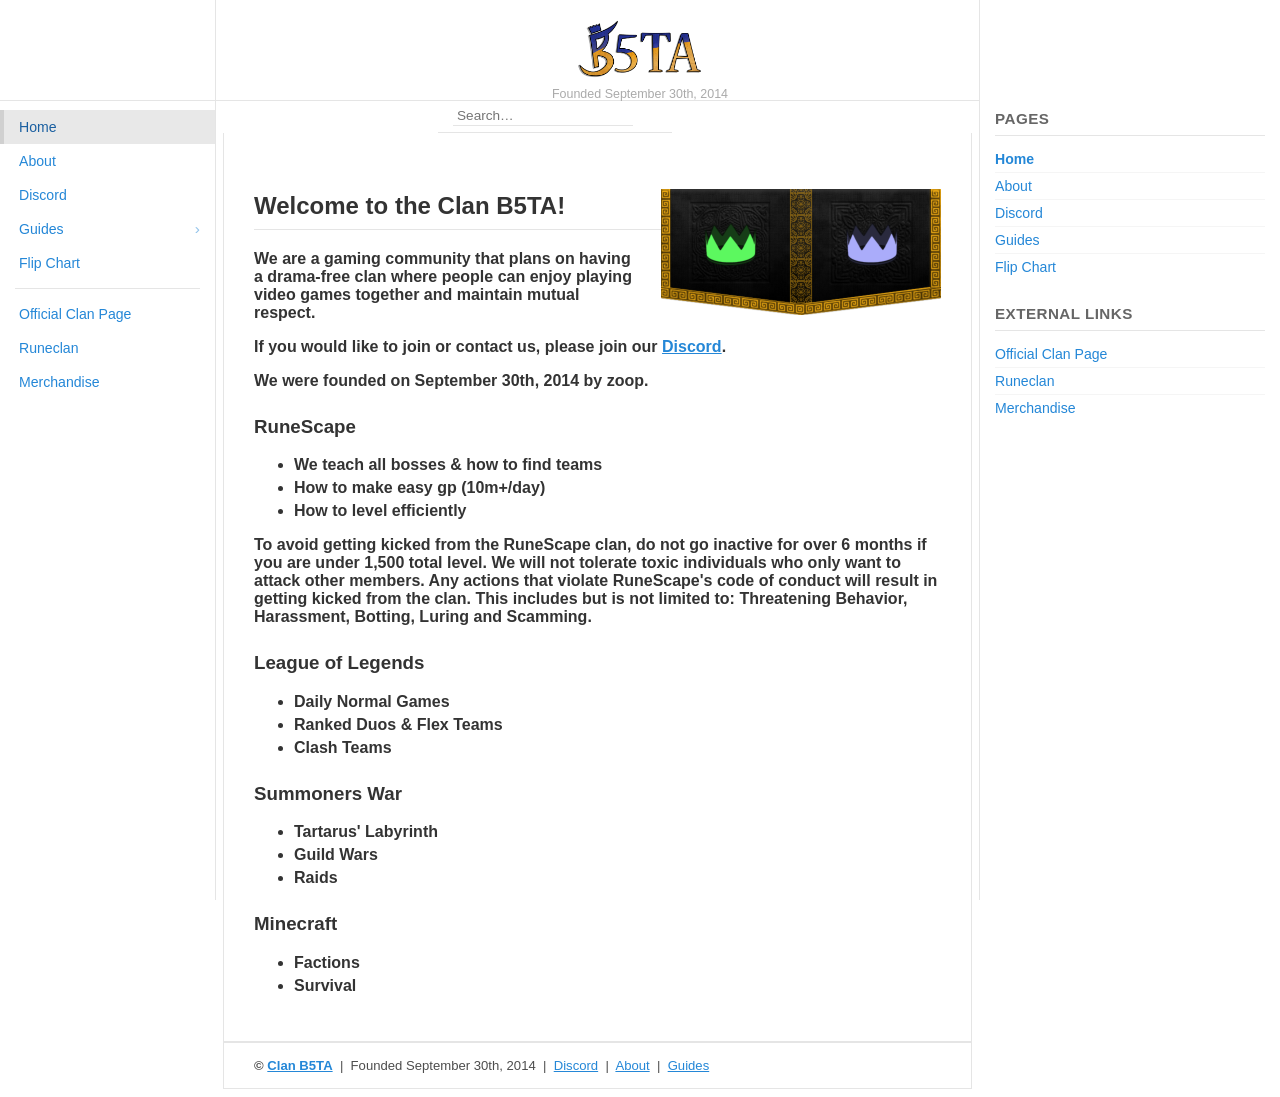
==== index.html @ bc01f847 "v1.0 — Full ipage migration to static HTML for GitHub Pages - Converted all pages from .php to .html" ====
<!DOCTYPE html>
<html lang="en">
<head>
  <title>B5TA | Home</title>
  <link rel="icon" href="Logos/favicon.png">
  <meta charset="utf-8">
  <meta name="viewport" content="width=device-width, initial-scale=1">
  <meta name="description" content="B5TA is a social, skilling and bossing clan. Founded September 30, 2014.">
  <link rel="stylesheet" type="text/css" href="css/bootstrap.css">
  <link rel="stylesheet" type="text/css" href="css/site.css">
  <script src="js/jquery.min.js"></script>
  <script src="js/bootstrap.js"></script>
</head>
<body>

<header class="headerMain">
  <div class="header-content">
    <div id="logo">
      <a href="index.html" id="site-logo" title="Clan B5TA" rel="home">
        <img class="logo-img" src="Logos/0jK9PZV.png" alt="Clan B5TA">
      </a>
      <span class="blog-description">Founded September 30th, 2014</span>
    </div>
  </div>
</header>

<div class="navMenuButton" id="navMenuButton" title="Menu" aria-label="Open navigation">
  <span></span><span></span><span></span>
</div>

<div class="asideMenuButton" id="asideMenuButton" title="Sidebar" aria-label="Open sidebar">
  <span></span><span></span><span></span>
</div>

<div class="primary-menu" id="primaryMenu">
  <div class="primary-menu-container">
    <nav class="nav-container">
      <ul class="main-menu">
        <li class="menu-item current-menu-item current_page_item">
          <a href="index.html">Home</a>
        </li>
        <li class="menu-item">
          <a href="about.html">About</a>
        </li>
        <li class="menu-item">
          <a href="discord.html">Discord</a>
        </li>
        <li class="menu-item menu-item-has-children">
          <a href="guides.html">Guides</a>
          <ul class="sub-menu">
            <li class="menu-item"><a href="guides-bossing.html">Bossing</a></li>
            <li class="menu-item"><a href="guides-money-making.html">Money Making</a></li>
            <li class="menu-item"><a href="guides-quests.html">Quests</a></li>
            <li class="menu-item"><a href="guides-skilling.html">Skilling</a></li>
          </ul>
        </li>
        <li class="menu-item">
          <a href="#">Flip Chart</a>
        </li>
        <div class="menu-section-divider"></div>
        <li class="menu-item">
          <a href="http://services.runescape.com/m=clan-home/c=y7yVdRo3t4g/clan/B5TA" target="_blank" rel="noopener">Official Clan Page</a>
        </li>
        <li class="menu-item">
          <a href="http://www.runeclan.com/clan/B5TA" target="_blank" rel="noopener">Runeclan</a>
        </li>
        <li class="menu-item">
          <a href="http://www.zazzle.com/clanb5ta/products" target="_blank" rel="noopener">Merchandise</a>
        </li>
      </ul>
    </nav>
  </div>
</div>

<div class="site-overlay" id="siteOverlay"></div>

<div class="container-fluid">
  <div class="meta clearfix">
    <div class="meta-search-form">
      <form role="search" class="search-form">
        <label>
          <span class="screen-reader-text">Search</span>
          <input type="search" class="search-field" placeholder="Search&hellip;" name="s">
        </label>
      </form>
    </div>
  </div>

  <div class="pageContainer">
    <article class="entry entryTypePost">
      <div class="entryContent">

        <h2><strong>Welcome to the Clan B5TA!</strong>
          <img src="Logos/clan.png" class="alignright" alt="Clan B5TA" width="280" height="126">
        </h2>

        <p><strong>We are a gaming community that plans on having a drama-free clan where people can enjoy playing video games together and maintain mutual respect.</strong></p>
        <p><strong>If you would like to join or contact us, please join our <a href="discord.html">Discord</a>.</strong></p>
        <p><strong>We were founded on September 30th, 2014 by zoop.</strong></p>

        <h3>RuneScape</h3>
        <ul>
          <li><strong>We teach all bosses &amp; how to find teams</strong></li>
          <li><strong>How to make easy gp (10m+/day)</strong></li>
          <li><strong>How to level efficiently</strong></li>
        </ul>
        <p><strong>To avoid getting kicked from the RuneScape clan, do not go inactive for over 6 months if you are under 1,500 total level. We will not tolerate toxic individuals who only want to attack other members. Any actions that violate RuneScape's code of conduct will result in getting kicked from the clan. This includes but is not limited to: Threatening Behavior, Harassment, Botting, Luring and Scamming.</strong></p>

        <h3>League of Legends</h3>
        <ul>
          <li><strong>Daily Normal Games</strong></li>
          <li><strong>Ranked Duos &amp; Flex Teams</strong></li>
          <li><strong>Clash Teams</strong></li>
        </ul>

        <h3>Summoners War</h3>
        <ul>
          <li><strong>Tartarus' Labyrinth</strong></li>
          <li><strong>Guild Wars</strong></li>
          <li><strong>Raids</strong></li>
        </ul>

        <h3>Minecraft</h3>
        <ul>
          <li><strong>Factions</strong></li>
          <li><strong>Survival</strong></li>
        </ul>

      </div>
    </article>
  </div>

  <footer class="site-footer">
    <div class="content clearfix">
      <p class="copyright">
        <strong>&copy; <a href="index.html">Clan B5TA</a></strong>
        &nbsp;|&nbsp; Founded September 30th, 2014
        &nbsp;|&nbsp; <a href="discord.html">Discord</a>
        &nbsp;|&nbsp; <a href="about.html">About</a>
        &nbsp;|&nbsp; <a href="guides.html">Guides</a>
      </p>
    </div>
  </footer>

</div><!-- /.container-fluid -->

<aside class="site-aside" id="siteAside">
  <div class="aside-container">
    <div class="dynamicSidebar">
      <div class="widget">
        <h4 class="widgetTitle">Pages</h4>
        <ul>
          <li class="page_item current_page_item"><a href="index.html">Home</a></li>
          <li class="page_item"><a href="about.html">About</a></li>
          <li class="page_item"><a href="discord.html">Discord</a></li>
          <li class="page_item"><a href="guides.html">Guides</a></li>
          <li class="page_item"><a href="#">Flip Chart</a></li>
        </ul>
      </div>
      <div class="widget">
        <h4 class="widgetTitle">External Links</h4>
        <ul>
          <li class="page_item"><a href="http://services.runescape.com/m=clan-home/c=y7yVdRo3t4g/clan/B5TA" target="_blank" rel="noopener">Official Clan Page</a></li>
          <li class="page_item"><a href="http://www.runeclan.com/clan/B5TA" target="_blank" rel="noopener">Runeclan</a></li>
          <li class="page_item"><a href="http://www.zazzle.com/clanb5ta/products" target="_blank" rel="noopener">Merchandise</a></li>
        </ul>
      </div>
    </div>
  </div>
</aside>

<a href="#" id="scrollTop" style="display:none;position:fixed;bottom:20px;right:20px;z-index:9998;background:#2487d7;color:#fff;width:36px;height:36px;border-radius:50%;text-align:center;line-height:36px;font-size:18px;text-decoration:none;" title="Back to top">&uarr;</a>

<script src="js/site.js"></script>
<script src="js/externalscript.js"></script>
</body>
</html>
---- css/site.css ----
/*
 * B5TA Site CSS
 * Layout extracted from ipage/WikiWP design — reimplemented without WordPress
 * Loads after bootstrap.css; overrides and extends Bootstrap where needed.
 */

/* ============================================================
   BASE
   ============================================================ */

body {
  position: relative;
  background: #fff;
  color: #333;
  font-family: "Helvetica Neue", Helvetica, Arial, sans-serif;
}

article { margin: 0; }
img { max-width: 100%; height: auto; }

a { color: #2487d7; }
a:hover { color: #1a5fa0; text-decoration: underline; }


/* ============================================================
   HEADER  (fixed, full-width, 100px tall at all sizes)
   ============================================================ */

.headerMain {
  position: fixed;
  z-index: 1000;
  top: 0; left: 0; right: 0;
  height: 100px;
  background: #fff;
  border-bottom: 1px solid #e5e5e5;
}

.header-content {
  height: 100%;
  padding: 10px 60px;           /* horizontal room for the hamburger buttons */
  display: flex;
  align-items: center;
  justify-content: center;
  flex-direction: column;
}

#logo { text-align: center; }

#site-logo { display: inline-block; }

.logo-img {
  max-height: 60px;
  width: auto;
}

.blog-description {
  display: block;
  margin-top: 4px;
  font-size: 0.78em;
  color: #aaa;
  text-align: center;
}


/* ============================================================
   META BAR  (search, sits below fixed header)
   ============================================================ */

.meta {
  margin-top: 100px;            /* clear the fixed header */
  padding: 6px 15px;
  background: #fff;
  border-bottom: 1px solid #e5e5e5;
  font-size: 0.85em;
}

.meta-search-form label {
  display: inline-block;
  margin: 0;
  font-weight: normal;
}

.meta-search-form input[type="search"] {
  border: none;
  border-bottom: 1px solid #e5e5e5;
  background: transparent;
  padding: 2px 4px;
  outline: none;
  width: 180px;
  font-size: inherit;
  transition: border-color 0.2s;
}

.meta-search-form input[type="search"]:focus {
  border-color: #2487d7;
}

.meta-search-form input[type="submit"],
.screen-reader-text { display: none !important; }


/* ============================================================
   MOBILE HAMBURGER — LEFT NAV
   ============================================================ */

.navMenuButton {
  position: fixed;
  z-index: 100001;
  top: 0; left: 0;
  width: 60px; height: 100px;
  cursor: pointer;
  display: flex;
  flex-direction: column;
  align-items: center;
  justify-content: center;
  gap: 5px;
}

.navMenuButton span {
  display: block;
  width: 22px; height: 2px;
  background: #888;
  border-radius: 1px;
  transition: background 0.2s;
}

.navMenuButton:hover span { background: #333; }


/* ============================================================
   MOBILE HAMBURGER — RIGHT ASIDE
   ============================================================ */

.asideMenuButton {
  position: fixed;
  z-index: 100001;
  top: 0; right: 0;
  width: 60px; height: 100px;
  cursor: pointer;
  display: flex;
  flex-direction: column;
  align-items: center;
  justify-content: center;
  gap: 5px;
}

.asideMenuButton span {
  display: block;
  width: 5px; height: 5px;
  background: #bbb;
  border-radius: 50%;
  transition: background 0.2s;
}

.asideMenuButton:hover span { background: #666; }


/* ============================================================
   LEFT SIDEBAR NAV  (off-canvas on mobile, always-on at 1200px+)
   ============================================================ */

.primary-menu {
  position: fixed;
  z-index: 9999;
  top: 0; bottom: 0;
  left: -265px;
  width: 250px;
  background: #333;
  overflow-y: auto;
  -webkit-overflow-scrolling: touch;
  transition: left 0.25s ease;
}

.primary-menu.is-open { left: 0; }

.primary-menu-container { padding: 105px 0 30px; }

/* Nav list */
.primary-menu ul.main-menu {
  margin: 0; padding: 0;
  list-style: none;
}

.primary-menu ul.main-menu > li { margin: 0; padding: 0; }

.primary-menu .nav-container a {
  display: block;
  padding: 9px 15px;
  border-left: 4px solid transparent;
  color: #ddd;
  text-decoration: none;
  font-size: 0.9em;
  transition: background 0.15s, border-color 0.15s;
}

.primary-menu .nav-container a:hover,
.primary-menu .nav-container a:focus {
  background: #444;
  border-color: #666;
  color: #fff;
  text-decoration: none;
}

.primary-menu .current-menu-item > a,
.primary-menu .current_page_item > a {
  background: #444;
  border-color: #777;
  color: #fff;
}

/* Sub-menu */
.primary-menu .sub-menu {
  display: none;
  margin: 0; padding: 0;
  list-style: none;
  background: #2a2a2a;
}

.primary-menu .menu-item-has-children.sub-open > .sub-menu { display: block; }

.primary-menu .sub-menu a {
  padding-left: 28px;
  font-size: 0.85em;
  color: #bbb;
}

.primary-menu .sub-menu a:hover { color: #fff; background: #383838; }

/* Sub-menu toggle arrow */
.primary-menu .menu-item-has-children > a::after {
  content: "›";
  float: right;
  opacity: 0.5;
  font-size: 1.1em;
  line-height: 1;
}

.primary-menu .menu-item-has-children.sub-open > a::after {
  content: "›";
  transform: rotate(90deg);
  display: inline-block;
  opacity: 0.8;
}

/* Section divider */
.primary-menu .menu-section-divider {
  border-top: 1px solid #555;
  margin: 8px 15px;
}


/* ============================================================
   CONTAINER + PAGE CONTENT
   ============================================================ */

.container-fluid {
  padding: 0;
  margin: 0;
}

/* The page content wrapper — matches ipage .pageContainer */
.pageContainer {
  border: 1px solid #e5e5e5;
  border-top: none;
  background: #fff;
  min-height: 400px;
}

/* Article header (page title area) */
.entryHeader {
  padding: 20px 30px 12px;
}

.entryTitle {
  margin: 0 0 10px;
  padding-bottom: 10px;
  border-bottom: 1px solid #e5e5e5;
  font-size: 1.8em;
  font-weight: bold;
  line-height: 1.3;
}

/* Article body */
.entryContent {
  padding: 20px 30px 30px;
  max-width: 974px;
}

.entryContent h2 {
  padding-bottom: 6px;
  border-bottom: 1px solid #e5e5e5;
  margin-top: 1.5em;
  line-height: 1.4;
}

.entryContent h3 { margin-top: 1.4em; }

.entryContent p,
.entryContent ul,
.entryContent ol { margin-bottom: 1em; }

.entryContent ul li,
.entryContent ol li { margin-bottom: 0.3em; }

.entryContent img.alignright,
.entryContent img.pull-right {
  float: right;
  margin: 0 0 15px 20px;
}

/* Article footer */
.entryMeta {
  padding: 10px 30px;
  border-top: 1px solid #e5e5e5;
  font-size: 0.82em;
  color: #999;
  clear: both;
}


/* ============================================================
   RIGHT ASIDE  (off-canvas on mobile, always-on at 1200px+)
   ============================================================ */

aside.site-aside {
  position: fixed;
  z-index: 9999;
  top: 0; bottom: 0;
  right: -320px;
  width: 300px;
  background: #fff;
  border-left: 1px solid #e5e5e5;
  overflow-y: auto;
  -webkit-overflow-scrolling: touch;
  color: #4d4d4d;
  transition: right 0.25s ease;
}

aside.site-aside.is-open { right: 0; }

.aside-container { padding: 110px 15px 30px; }

.widgetTitle {
  font-size: 0.95em;
  font-weight: bold;
  margin: 0 0 10px;
  padding-bottom: 8px;
  border-bottom: 1px solid #e5e5e5;
  text-transform: uppercase;
  letter-spacing: 0.03em;
  color: #666;
}

.widget { margin-bottom: 25px; }

.widget ul {
  margin: 0; padding: 0;
  list-style: none;
}

.widget ul li {
  padding: 5px 0;
  border-bottom: 1px solid #f5f5f5;
  font-size: 0.88em;
}

.widget ul li:last-child { border-bottom: none; }

.widget ul li a {
  color: #2487d7;
  text-decoration: none;
}

.widget ul li a:hover { text-decoration: underline; }

.widget ul li.current-page,
.widget ul li.current_page_item { font-weight: bold; }


/* ============================================================
   FOOTER
   ============================================================ */

footer.site-footer {
  font-size: 0.82em;
  color: #4d4d4d;
  border: 1px solid #e5e5e5;
  border-top: 1px solid #e5e5e5;
  padding: 15px 30px;
  background: #fff;
  clear: both;
}

footer.site-footer a { color: #2487d7; }
footer.site-footer p { margin: 0; }


/* ============================================================
   OVERLAY — dims page when sidebar is open on mobile
   ============================================================ */

.site-overlay {
  display: none;
  position: fixed;
  z-index: 9000;
  top: 0; left: 0; right: 0; bottom: 0;
  background: rgba(0, 0, 0, 0.4);
}

.site-overlay.is-visible { display: block; }


/* ============================================================
   LARGE DESKTOP  1200px+
   Three-column: sidebar (215px) | content | aside (300px)
   ============================================================ */

@media only screen and (min-width: 1200px) {

  /* Sidebar: always visible, no transition, transparent bg */
  .primary-menu {
    left: 0;
    width: 215px;
    background: transparent;
    border-right: 1px solid #e5e5e5;
    transition: none;
  }

  .primary-menu-container { padding-top: 110px; }

  /* Desktop light-mode nav */
  .primary-menu .nav-container a {
    color: #2487d7;
    font-size: 0.88em;
  }

  .primary-menu .nav-container a:hover {
    background: #f0f0f0;
    border-color: #e8e8e8;
    color: #1a5fa0;
  }

  .primary-menu .current-menu-item > a,
  .primary-menu .current_page_item > a {
    background: #e8e8e8;
    border-color: #d0d0d0;
    color: #1a5fa0;
  }

  .primary-menu .sub-menu { background: #f7f7f7; }
  .primary-menu .sub-menu a { color: #2487d7; }
  .primary-menu .sub-menu a:hover { background: #ebebeb; color: #1a5fa0; }
  .primary-menu .menu-section-divider { border-color: #e5e5e5; }

  /* Hide hamburger toggles */
  .navMenuButton { display: none; }
  .asideMenuButton { display: none; }

  /* Meta and content get left/right margins for the sidebars */
  .meta { margin-left: 215px; margin-right: 300px; }
  .container-fluid { margin-left: 215px; margin-right: 300px; }

  /* Aside: always visible, no transition */
  aside.site-aside {
    right: 0;
    transition: none;
  }

  .aside-container { padding-top: 110px; }

  /* No overlay on desktop */
  .site-overlay { display: none !important; }
}


/* ============================================================
   TABLET  768px – 1199px
   ============================================================ */

@media only screen and (min-width: 768px) and (max-width: 1199px) {
  .primary-menu {
    width: 250px;
    left: -265px;
  }

  .primary-menu.is-open { left: 0; }
}
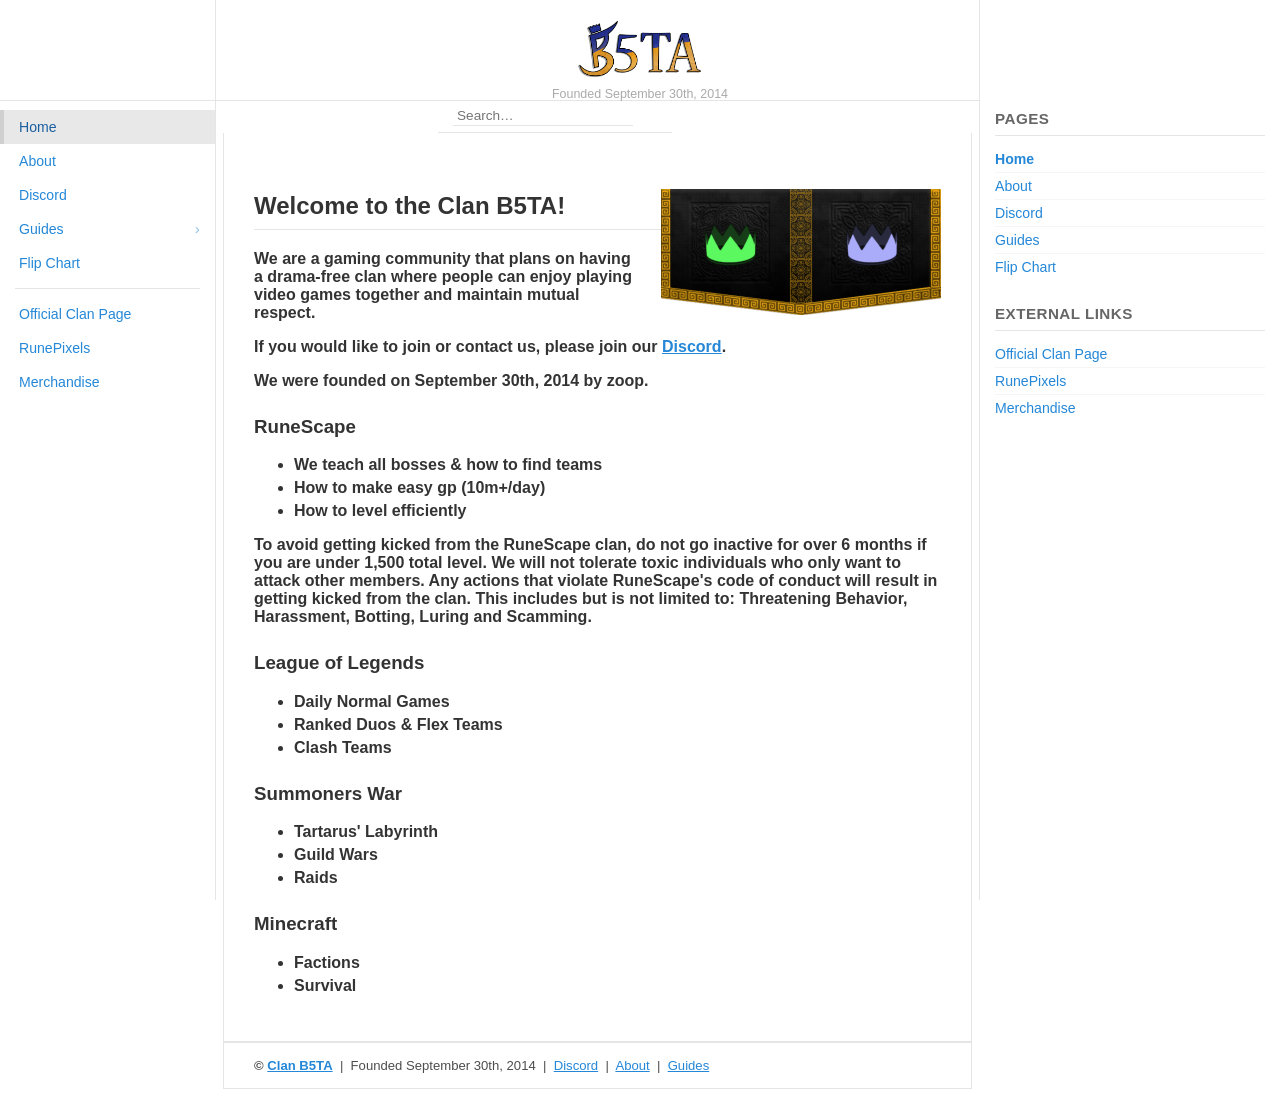
==== commit 15a7e07b: "v1.1 — RunePixels link, Flip Chart page, nav wired up - Replace Runeclan with RunePixels (https://ru" ====
--- a/index.html
+++ b/index.html
@@ -1,4 +1,4 @@
-<!DOCTYPE html>
+﻿<!DOCTYPE html>
 <html lang="en">
 <head>
   <title>B5TA | Home</title>
@@ -55,14 +55,14 @@
           </ul>
         </li>
         <li class="menu-item">
-          <a href="#">Flip Chart</a>
+          <a href="flip-chart.html">Flip Chart</a>
         </li>
         <div class="menu-section-divider"></div>
         <li class="menu-item">
           <a href="http://services.runescape.com/m=clan-home/c=y7yVdRo3t4g/clan/B5TA" target="_blank" rel="noopener">Official Clan Page</a>
         </li>
         <li class="menu-item">
-          <a href="http://www.runeclan.com/clan/B5TA" target="_blank" rel="noopener">Runeclan</a>
+          <a href="https://runepixels.com/clans/b5ta/about" target="_blank" rel="noopener">RunePixels</a>
         </li>
         <li class="menu-item">
           <a href="http://www.zazzle.com/clanb5ta/products" target="_blank" rel="noopener">Merchandise</a>
@@ -154,14 +154,14 @@
           <li class="page_item"><a href="about.html">About</a></li>
           <li class="page_item"><a href="discord.html">Discord</a></li>
           <li class="page_item"><a href="guides.html">Guides</a></li>
-          <li class="page_item"><a href="#">Flip Chart</a></li>
+          <li class="page_item"><a href="flip-chart.html">Flip Chart</a></li>
         </ul>
       </div>
       <div class="widget">
         <h4 class="widgetTitle">External Links</h4>
         <ul>
           <li class="page_item"><a href="http://services.runescape.com/m=clan-home/c=y7yVdRo3t4g/clan/B5TA" target="_blank" rel="noopener">Official Clan Page</a></li>
-          <li class="page_item"><a href="http://www.runeclan.com/clan/B5TA" target="_blank" rel="noopener">Runeclan</a></li>
+          <li class="page_item"><a href="https://runepixels.com/clans/b5ta/about" target="_blank" rel="noopener">RunePixels</a></li>
           <li class="page_item"><a href="http://www.zazzle.com/clanb5ta/products" target="_blank" rel="noopener">Merchandise</a></li>
         </ul>
       </div>
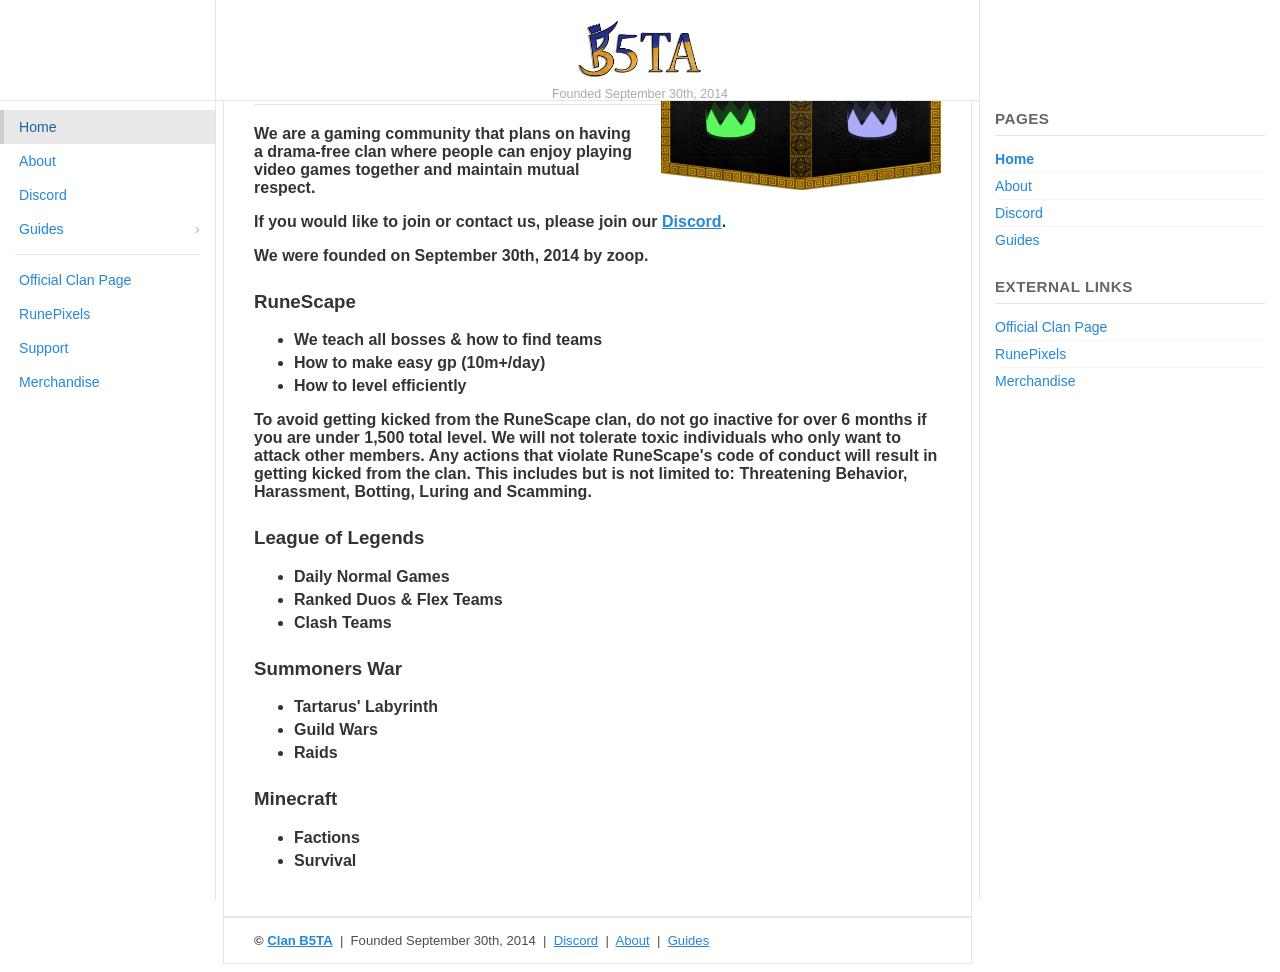
==== commit fef99bbd: "v1.5 — Support link, remove Flip Chart nav, remove search bar Applied across all 9 HTML pages: - Add" ====
--- a/index.html
+++ b/index.html
@@ -1,8 +1,8 @@
-﻿<!DOCTYPE html>
+<!DOCTYPE html>
 <html lang="en">
 <head>
   <title>B5TA | Home</title>
-  <link rel="icon" href="Logos/favicon.png">
+  <link rel="icon" href="img/favicon.png">
   <meta charset="utf-8">
   <meta name="viewport" content="width=device-width, initial-scale=1">
   <meta name="description" content="B5TA is a social, skilling and bossing clan. Founded September 30, 2014.">
@@ -17,7 +17,7 @@
   <div class="header-content">
     <div id="logo">
       <a href="index.html" id="site-logo" title="Clan B5TA" rel="home">
-        <img class="logo-img" src="Logos/0jK9PZV.png" alt="Clan B5TA">
+        <img class="logo-img" src="img/0jK9PZV.png" alt="Clan B5TA">
       </a>
       <span class="blog-description">Founded September 30th, 2014</span>
     </div>
@@ -54,15 +54,15 @@
             <li class="menu-item"><a href="guides-skilling.html">Skilling</a></li>
           </ul>
         </li>
-        <li class="menu-item">
-          <a href="flip-chart.html">Flip Chart</a>
-        </li>
         <div class="menu-section-divider"></div>
         <li class="menu-item">
           <a href="http://services.runescape.com/m=clan-home/c=y7yVdRo3t4g/clan/B5TA" target="_blank" rel="noopener">Official Clan Page</a>
         </li>
         <li class="menu-item">
           <a href="https://runepixels.com/clans/b5ta/about" target="_blank" rel="noopener">RunePixels</a>
+        </li>
+        <li class="menu-item">
+          <a href="https://azqato.github.io/support.html" target="_blank" rel="noopener">Support</a>
         </li>
         <li class="menu-item">
           <a href="http://www.zazzle.com/clanb5ta/products" target="_blank" rel="noopener">Merchandise</a>
@@ -75,23 +75,12 @@
 <div class="site-overlay" id="siteOverlay"></div>
 
 <div class="container-fluid">
-  <div class="meta clearfix">
-    <div class="meta-search-form">
-      <form role="search" class="search-form">
-        <label>
-          <span class="screen-reader-text">Search</span>
-          <input type="search" class="search-field" placeholder="Search&hellip;" name="s">
-        </label>
-      </form>
-    </div>
-  </div>
-
   <div class="pageContainer">
     <article class="entry entryTypePost">
       <div class="entryContent">
 
         <h2><strong>Welcome to the Clan B5TA!</strong>
-          <img src="Logos/clan.png" class="alignright" alt="Clan B5TA" width="280" height="126">
+          <img src="img/clan.png" class="alignright" alt="Clan B5TA" width="280" height="126">
         </h2>
 
         <p><strong>We are a gaming community that plans on having a drama-free clan where people can enjoy playing video games together and maintain mutual respect.</strong></p>
@@ -154,7 +143,6 @@
           <li class="page_item"><a href="about.html">About</a></li>
           <li class="page_item"><a href="discord.html">Discord</a></li>
           <li class="page_item"><a href="guides.html">Guides</a></li>
-          <li class="page_item"><a href="flip-chart.html">Flip Chart</a></li>
         </ul>
       </div>
       <div class="widget">
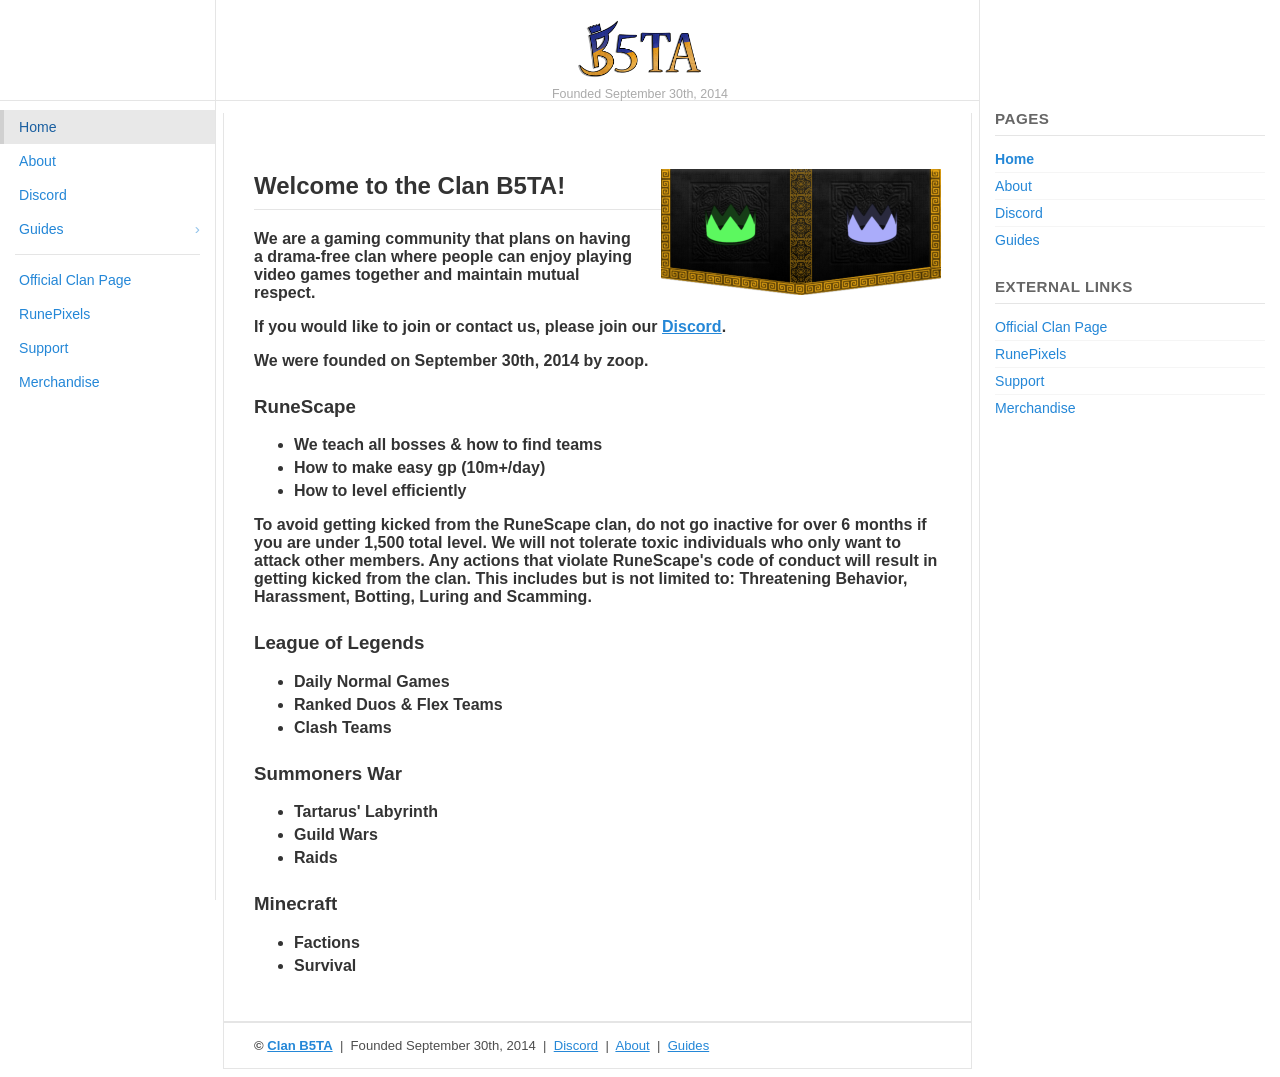
==== commit 2bd888d0: "v1.6-1.7 — Support in aside External Links; header spacing fix - Added Support link to External Link" ====
--- a/index.html
+++ b/index.html
@@ -150,6 +150,7 @@
         <ul>
           <li class="page_item"><a href="http://services.runescape.com/m=clan-home/c=y7yVdRo3t4g/clan/B5TA" target="_blank" rel="noopener">Official Clan Page</a></li>
           <li class="page_item"><a href="https://runepixels.com/clans/b5ta/about" target="_blank" rel="noopener">RunePixels</a></li>
+          <li class="page_item"><a href="https://azqato.github.io/support.html" target="_blank" rel="noopener">Support</a></li>
           <li class="page_item"><a href="http://www.zazzle.com/clanb5ta/products" target="_blank" rel="noopener">Merchandise</a></li>
         </ul>
       </div>
--- a/css/site.css
+++ b/css/site.css
@@ -255,7 +255,7 @@
 
 .container-fluid {
   padding: 0;
-  margin: 0;
+  margin-top: 113px;
 }
 
 /* The page content wrapper — matches ipage .pageContainer */
@@ -456,8 +456,7 @@
   .navMenuButton { display: none; }
   .asideMenuButton { display: none; }
 
-  /* Meta and content get left/right margins for the sidebars */
-  .meta { margin-left: 215px; margin-right: 300px; }
+  /* Content gets left/right margins for the sidebars */
   .container-fluid { margin-left: 215px; margin-right: 300px; }
 
   /* Aside: always visible, no transition */
